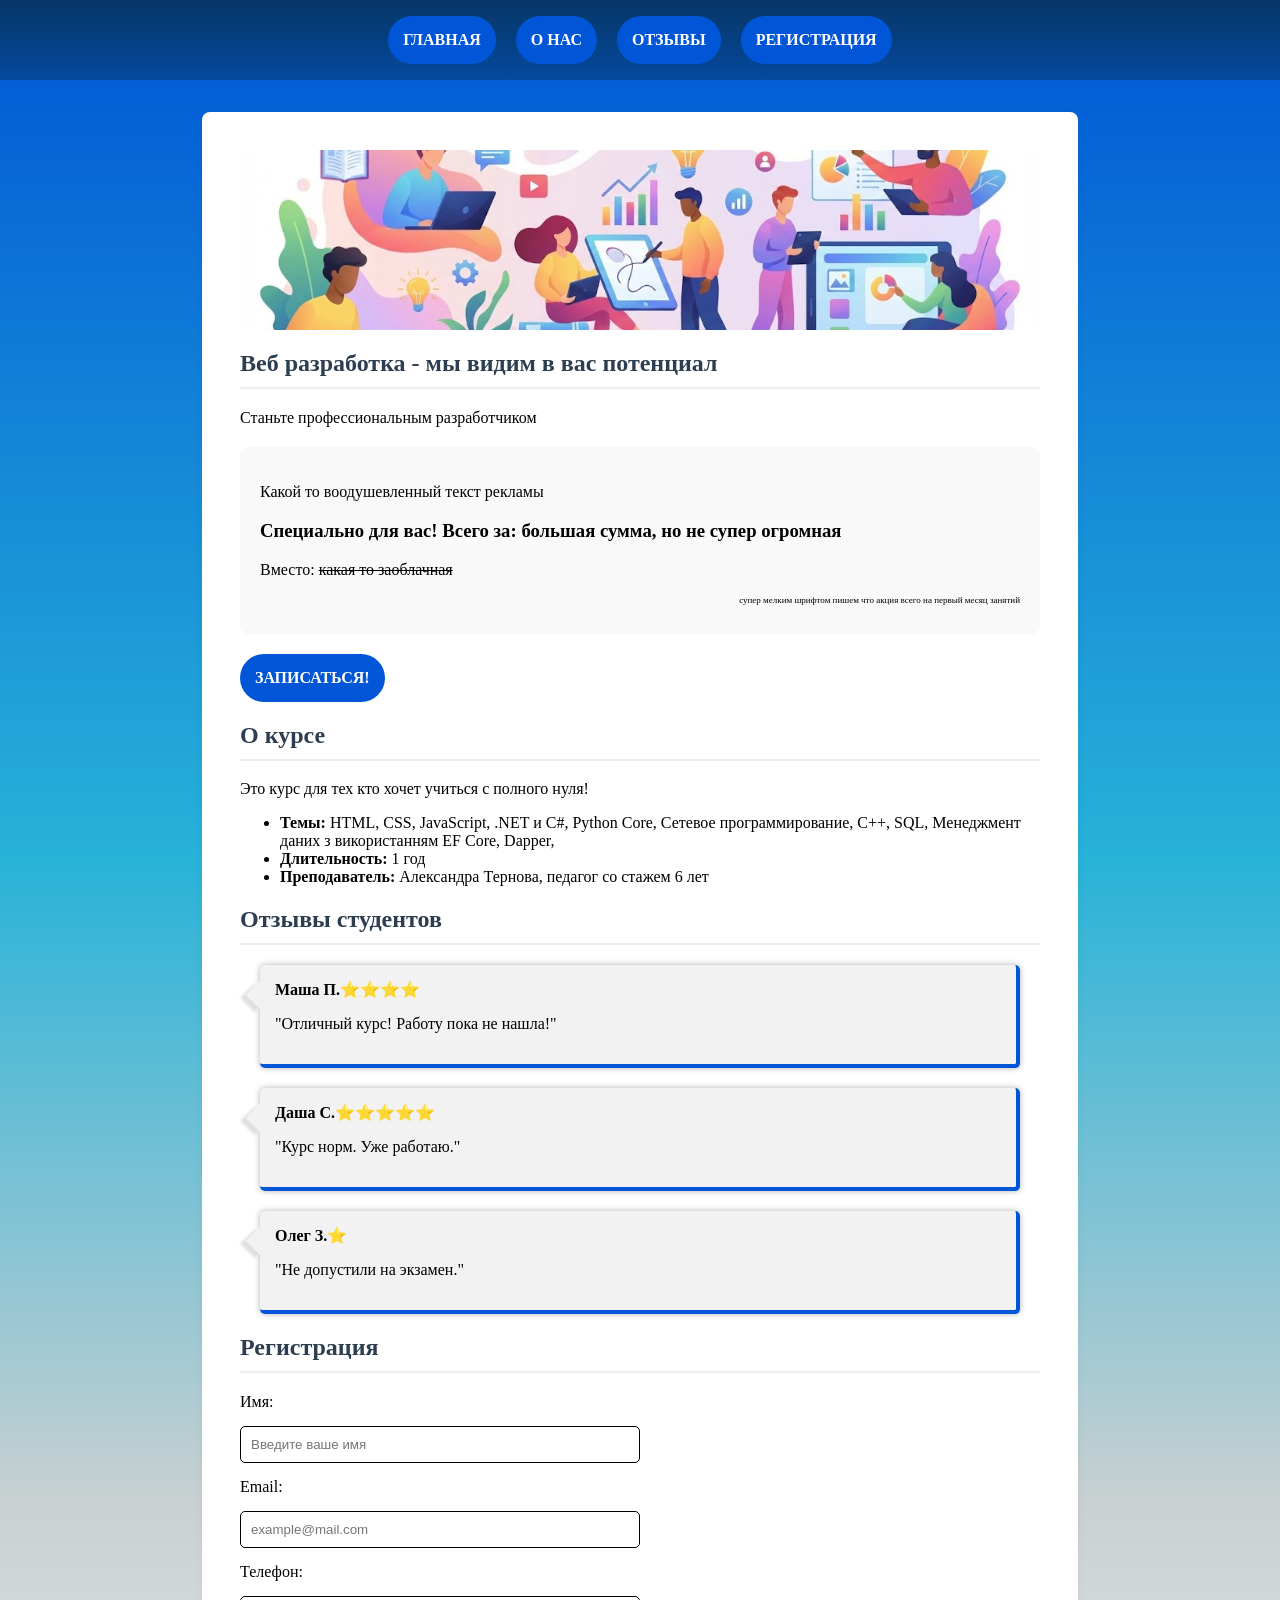
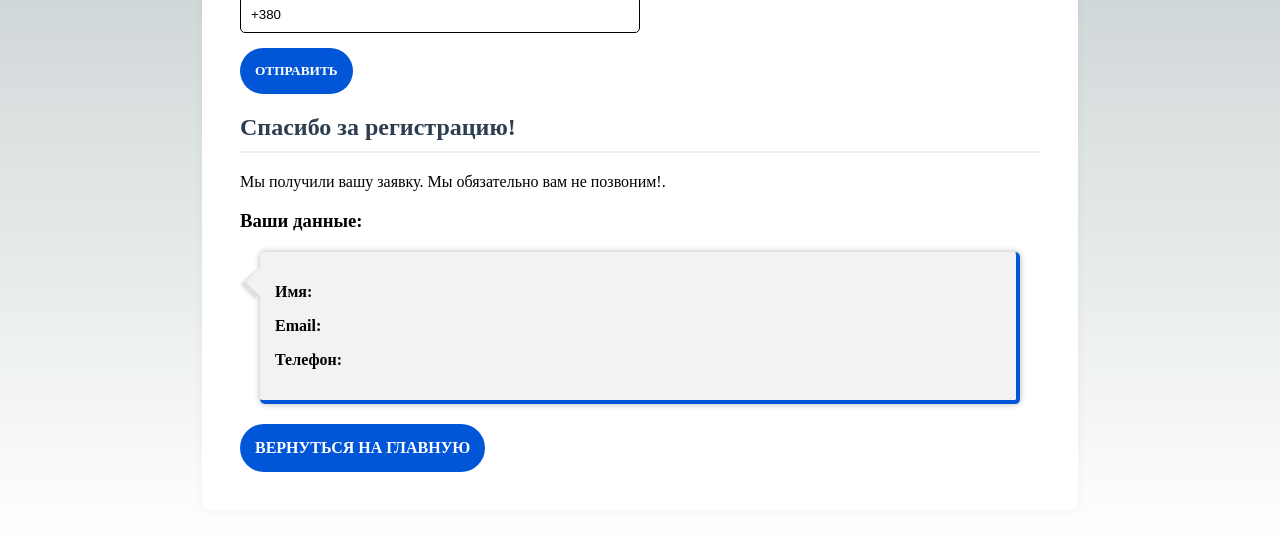
==== index.html @ f654143e "first commit" ====
<!DOCTYPE html>
<html lang="ru">

<head>
    <meta charset="UTF-8">
    <meta name="viewport" content="width=device-width, initial-scale=1.0">

    <title>SPA</title>
    <link rel="stylesheet" href="style.css">
    <script src="script.js" defer></script>
</head>

<body>
    <header>
        <nav>
            <ul class="placement">
                <li><a class = "button" href="#home">Главная</a></li>
                <li><a class = "button" href="#about">О нас</a></li>
                <li><a class = "button" href="#reviews">Отзывы</a></li>
                <li><a class = "button" href="#register">Регистрация</a></li>
            </ul>
        </nav>

    </header>
    <main id="app">
        <section id="course-block">
            <div id="image-frame">
                <img id="cource-image" src="/img/cource.jpg" alt="cousce image">
            </div>
            <h1>Веб разработка - мы видим в вас потенциал</h1>
            <p>Станьте профессиональным разработчиком</p>
            <div class="text-place">
                <p>Какой то воодушевленный текст рекламы</p>

                <h3>Специально для вас! Всего за: <b>большая сумма, но не супер огромная</b></h3>
                <p>Вместо: <s>какая то заоблачная</s></p>
                <p class="scam">супер мелким шрифтом пишем что акция всего на первый месяц занятий</p>
            </div>

            <a href="#register" class="button">Записаться!</a>
        </section>


        <section id="about-block">
            <h2> О курсе</h2>
            <p>Это курс для тех кто хочет учиться с полного нуля!</p>
            <ul>
                <li><strong>Темы: </strong>HTML, CSS, JavaScript, .NET и C#, Python Core, Сетевое программирование, C++,
                    SQL, Менеджмент даних з використанням EF Core, Dapper, </li>
                <li><strong>Длительность: </strong>1 год</li>
                <li><strong>Преподаватель: </strong> Александра Тернова, педагог со стажем 6 лет</li>
            </ul>
        </section>
        <!-- https://symbl.cc/ru/2B50/ -->
        <section id="reviews-block">
            <h2>Отзывы студентов</h2>
            <div class="card">
                <b>Маша П.</b><span>⭐⭐⭐⭐</span>
                <p>"Отличный курс! Работу пока не нашла!"</p>
            </div>
            <div class="card">
                <b>Даша С.</b><span>⭐⭐⭐⭐⭐</span>
                <p>"Курс норм. Уже работаю."</p>
            </div>
            <div class="card">
                <b>Олег З.</b><span>⭐</span>
                <p>"Не допустили на экзамен."</p>
            </div>
        </section>
        <section id="register-block">
            <h2>Регистрация</h2>
<form id="registrationForm">
                <label for="name">Имя:</label>
                <input type="text" 
                id="name" 
                name="name" 
                placeholder="Введите ваше имя" 
                required>

                <label for="email">Email:</label>
                <input type="email" 
                id="email" name="email" 
                pattern="[a-z0-9._%+-]+@[a-z0-9.-]+\.[a-z]{2,4}$" 
                placeholder="example@mail.com" 
                required>

                <label for="phone">Телефон:</label>
                <input type="tel" 
                id="phone" name="phone" 
                pattern="^\+380\d{9}$" 
                placeholder="+380..." 
                title="Формат: +380XXXXXXXXX (без пробелов и скобок)" 
                value="+380" 
                required>

                <button type="submit" class="button">Отправить</button>
            </form>
        </section>

        <section id="thanks-block">
            <h2>Спасибо за регистрацию!</h2>
            <p>Мы получили вашу заявку. Мы обязательно вам не позвоним!.</p>
            
            <h3>Ваши данные:</h3>
            <div class="card line">
                <p><strong>Имя:</strong> <span id="display-name"></span></p>
                <p><strong>Email:</strong> <span id="display-email"></span></p>
                <p><strong>Телефон:</strong> <span id="display-phone"></span></p>
            </div>
            
            <a href="#course" class="button">Вернуться на главную</a>
        </section>

    </main>
</body>
---- style.css ----
html,
body {
  box-sizing: border-box;
  margin: 0;
  padding: 0%;
}
/*https://cssgradient.io/gradient-backgrounds/*/
body {
  font-family: "Segoe UI";
  min-height: 100vh;
  background-image: linear-gradient(
    to bottom,
    #0056d6 0%,
    #27b2d8 40%,
    #c8d0d1 70%,
    white 100%
  );
}

header {
  background-image: linear-gradient(to bottom, #073766 0%, transparent 100%);
  background-size: 100% 200%;
  background-position: top center;

  position: sticky;
  top: 0;
  width: 100%;
  z-index: 1000;
  transition: background-position 0.5s ease;
  box-sizing: border-box;

  padding: 1rem 0;
}

nav ul {
  list-style: none;
  margin: 0;
  padding: 0;

  display: flex;
  justify-content: center;
  gap: 15px;
  flex-wrap: wrap;
}

main {
  max-width: 800px;
  background-color: white;
  min-height: 400px;
  border-radius: 8px;
  overflow: hidden;
  box-shadow: 0 0 10px rgba(0, 0, 0, 0.05);
  margin: 2rem auto;
  padding: 3%;
}

h1,
h2 {
  color: #2c3e50;
  border-bottom: 2px solid #eee;
  padding-bottom: 10px;
}

section {
  /* display: none; */
  padding: 20;
  animation: fadeIn 0.5s;
}

section.active {
  display: block;
}
#image-frame {
  width: 100%;
  height: 20vh;
  overflow: hidden;
}
#cource-image {
  width: 100%;
  height: 100%;
  object-fit: cover;
  object-position: center;
}
.scam {
  font-size: xx-small;
  text-align: right;
}

.placement {
  display: flex;
  justify-content: center;
  gap: 20px;
}
.text-place {
  background: #f9f9f9;
  padding: 20px;
  border-radius: 8px;
  margin: 20px 0;
}
.button {
  background-image: linear-gradient(to right, #0056d6 51%, #74a7ff 100%);
  font-family: "Segoe UI";
  border: none;
  background-size: 200% auto;
  background-position: left center;

  padding: 15px;
  width: fit-content;

  text-align: center;
  font-weight: bold;
  text-decoration: none;
  text-transform: uppercase;

  transition: 0.5s;
  color: white;
  border-radius: 30px;
  display: block;
}
.button:hover {
  background-position: right center;
}
/* https://stackoverflow.com/questions/8866736/css-speech-bubble-with-box-shadow */
.card {
  background-color: #f2f2f2;
  border-radius: 5px;
  padding: 15px;
  box-shadow: 0px 0px 6px #b2b2b2;
  margin: 20px;
  position: relative;
  border-right: 4px solid #0056d6;
  border-bottom: 4px solid #0056d6;
}
.card::after {
  content: "\00a0";
  background-color: #f2f2f2;
  width: 20px;
  height: 20px;
  position: absolute;

  top: 20px;
  left: -10px;
  transform: rotate(45deg);
  box-shadow: -2px 6px 3px rgba(178, 178, 178, 0.4);
}

form {
  display: flex;
  flex-direction: column;
  gap: 15px;
  max-width: 400px;
}
input {
  padding: 10px;
  border: 1px solid black;
  border-radius: 5px;
  font: 1rem;
}

@keyframes fadeIn {
  from {
    opacity: 0;
    transform: translateY(10px);
  }
  to {
    opacity: 1;
    transform: translateY(0);
  }
}
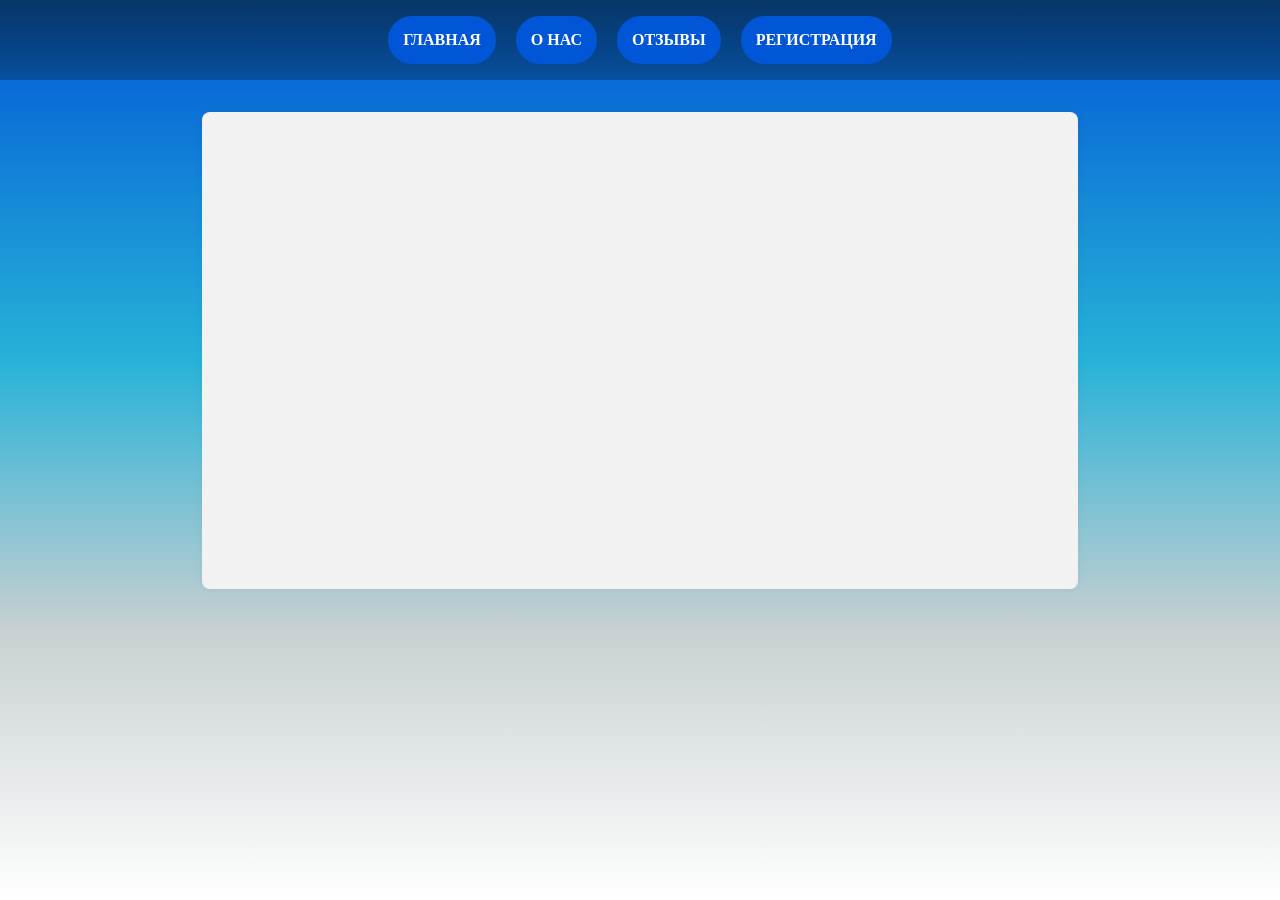
==== commit 8b81751c: "FINALLY ITS WORKINF" ====
--- a/index.html
+++ b/index.html
@@ -14,45 +14,48 @@
     <header>
         <nav>
             <ul class="placement">
-                <li><a class = "button" href="#home">Главная</a></li>
-                <li><a class = "button" href="#about">О нас</a></li>
-                <li><a class = "button" href="#reviews">Отзывы</a></li>
-                <li><a class = "button" href="#register">Регистрация</a></li>
+                <li><a class="button" href="#home">Главная</a></li>
+                <li><a class="button" href="#about">О нас</a></li>
+                <li><a class="button" href="#reviews">Отзывы</a></li>
+                <li><a class="button" href="#register">Регистрация</a></li>
             </ul>
         </nav>
 
     </header>
     <main id="app">
-        <section id="course-block">
+        <section id="home">
             <div id="image-frame">
-                <img id="cource-image" src="/img/cource.jpg" alt="cousce image">
+                <img id="cource-image" src="./img/cource.jpg" alt="cousce image">
             </div>
             <h1>Веб разработка - мы видим в вас потенциал</h1>
             <p>Станьте профессиональным разработчиком</p>
             <div class="text-place">
-                <p>Какой то воодушевленный текст рекламы</p>
+                <p>Какой то супер пупер длинный и воодушевленный текст рекламы</p>
 
-                <h3>Специально для вас! Всего за: <b>большая сумма, но не супер огромная</b></h3>
-                <p>Вместо: <s>какая то заоблачная</s></p>
-                <p class="scam">супер мелким шрифтом пишем что акция всего на первый месяц занятий</p>
+                <h3>Специально для вас! Всего за: <b>9000</b> грн</h3>
+                <p><b>Вместо:</b> <s>3000000 грн</s></p>
+                <p class="scam">Акция всего на первый месяц занятий</p>
             </div>
 
             <a href="#register" class="button">Записаться!</a>
         </section>
 
 
-        <section id="about-block">
+        <section id="about">
             <h2> О курсе</h2>
             <p>Это курс для тех кто хочет учиться с полного нуля!</p>
-            <ul>
-                <li><strong>Темы: </strong>HTML, CSS, JavaScript, .NET и C#, Python Core, Сетевое программирование, C++,
-                    SQL, Менеджмент даних з використанням EF Core, Dapper, </li>
-                <li><strong>Длительность: </strong>1 год</li>
-                <li><strong>Преподаватель: </strong> Александра Тернова, педагог со стажем 6 лет</li>
-            </ul>
+            <div class="text-place">
+                <ul>
+                    <li><strong>Темы: </strong>HTML, CSS, JavaScript, .NET и C#, Python Core, Сетевое программирование,
+                        C++,
+                        SQL, Менеджмент даних з використанням EF Core, Dapper, </li>
+                    <li><strong>Длительность: </strong>1 год</li>
+                    <li><strong>Преподаватель: </strong> Александра Тернова, педагог со стажем 6 лет</li>
+                </ul>
+            </div>
         </section>
         <!-- https://symbl.cc/ru/2B50/ -->
-        <section id="reviews-block">
+        <section id="reviews">
             <h2>Отзывы студентов</h2>
             <div class="card">
                 <b>Маша П.</b><span>⭐⭐⭐⭐</span>
@@ -67,48 +70,36 @@
                 <p>"Не допустили на экзамен."</p>
             </div>
         </section>
-        <section id="register-block">
+        <section id="register">
             <h2>Регистрация</h2>
-<form id="registrationForm">
+            <form id="registrationForm">
                 <label for="name">Имя:</label>
-                <input type="text" 
-                id="name" 
-                name="name" 
-                placeholder="Введите ваше имя" 
-                required>
+                <input type="text" id="name" name="name" placeholder="Введите ваше имя" required>
 
                 <label for="email">Email:</label>
-                <input type="email" 
-                id="email" name="email" 
-                pattern="[a-z0-9._%+-]+@[a-z0-9.-]+\.[a-z]{2,4}$" 
-                placeholder="example@mail.com" 
-                required>
+                <input type="email" id="email" name="email"
+                    pattern="[a-z0-9._%+-]+@[a-z0-9.-]+\.[a-z]{2,4}$" placeholder="example@mail.com" required>
 
                 <label for="phone">Телефон:</label>
-                <input type="tel" 
-                id="phone" name="phone" 
-                pattern="^\+380\d{9}$" 
-                placeholder="+380..." 
-                title="Формат: +380XXXXXXXXX (без пробелов и скобок)" 
-                value="+380" 
-                required>
+                <input type="tel" id="phone" name="phone" pattern="^\+380\d{9}$"
+                    placeholder="+380..." title="Формат: +380XXXXXXXXX (без пробелов и скобок)" value="+380" required>
 
                 <button type="submit" class="button">Отправить</button>
             </form>
         </section>
 
-        <section id="thanks-block">
+        <section id="thanks">
             <h2>Спасибо за регистрацию!</h2>
             <p>Мы получили вашу заявку. Мы обязательно вам не позвоним!.</p>
-            
+
             <h3>Ваши данные:</h3>
             <div class="card line">
                 <p><strong>Имя:</strong> <span id="display-name"></span></p>
                 <p><strong>Email:</strong> <span id="display-email"></span></p>
                 <p><strong>Телефон:</strong> <span id="display-phone"></span></p>
             </div>
-            
-            <a href="#course" class="button">Вернуться на главную</a>
+
+            <a href="#home" class="button">Вернуться на главную</a>
         </section>
 
     </main>
--- a/style.css
+++ b/style.css
@@ -45,7 +45,7 @@
 
 main {
   max-width: 800px;
-  background-color: white;
+  background-color: #f2f2f2;
   min-height: 400px;
   border-radius: 8px;
   overflow: hidden;
@@ -62,7 +62,7 @@
 }
 
 section {
-  /* display: none; */
+  display: none;
   padding: 20;
   animation: fadeIn 0.5s;
 }
@@ -82,6 +82,7 @@
   object-position: center;
 }
 .scam {
+  color: #b2b2b2;
   font-size: xx-small;
   text-align: right;
 }
@@ -92,7 +93,7 @@
   gap: 20px;
 }
 .text-place {
-  background: #f9f9f9;
+  background: #e6edf5;
   padding: 20px;
   border-radius: 8px;
   margin: 20px 0;
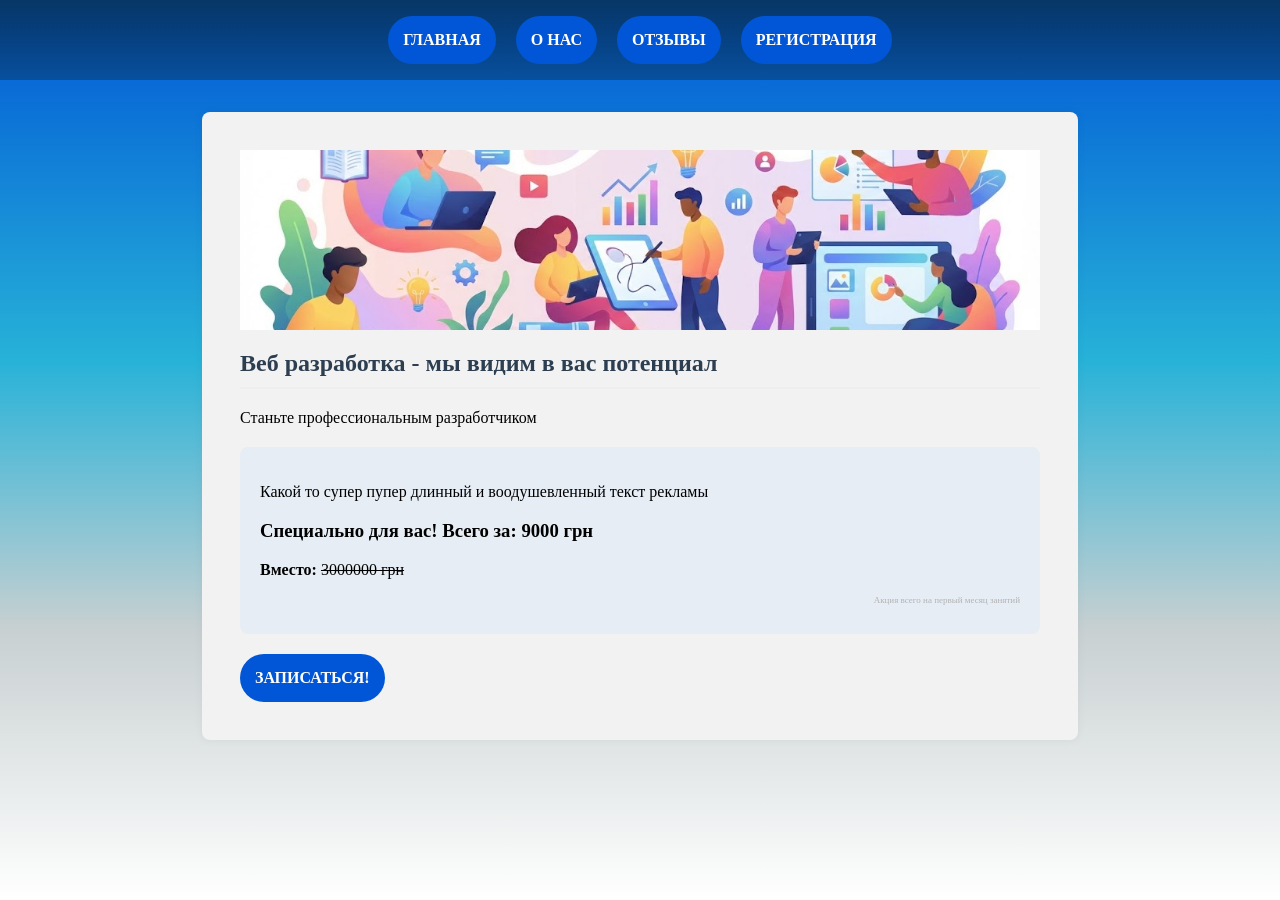
==== commit 2a72ec07: "divided into classes, added user pictures, cleaned script part" ====
--- a/index.html
+++ b/index.html
@@ -7,6 +7,8 @@
 
     <title>SPA</title>
     <link rel="stylesheet" href="style.css">
+    <script src="PageNavigate.js" defer></script>
+    <script src="RegistrationForm.js" defer></script>
     <script src="script.js" defer></script>
 </head>
 
@@ -24,8 +26,8 @@
     </header>
     <main id="app">
         <section id="home">
-            <div id="image-frame">
-                <img id="cource-image" src="./img/cource.jpg" alt="cousce image">
+            <div class="image-frame">
+                <img class="cource-image" src="./img/cource.jpg" alt="cousce image">
             </div>
             <h1>Веб разработка - мы видим в вас потенциал</h1>
             <p>Станьте профессиональным разработчиком</p>
@@ -57,17 +59,33 @@
         <!-- https://symbl.cc/ru/2B50/ -->
         <section id="reviews">
             <h2>Отзывы студентов</h2>
+
+
             <div class="card">
-                <b>Маша П.</b><span>⭐⭐⭐⭐</span>
+                <div class="image-frame-small">
+                    <img class="user-image" src="./img/userpict/user1.jpg" alt="user">
+                    <div class="user-info"> <b>Маша П.</b>
+                        <div class="stars-small">⭐⭐⭐⭐</div>
+                    </div>
+                </div>
                 <p>"Отличный курс! Работу пока не нашла!"</p>
             </div>
             <div class="card">
-                <b>Даша С.</b><span>⭐⭐⭐⭐⭐</span>
-                <p>"Курс норм. Уже работаю."</p>
-            </div>
-            <div class="card">
-                <b>Олег З.</b><span>⭐</span>
-                <p>"Не допустили на экзамен."</p>
+                <div class="image-frame-small">
+                    <img class="user-image" src="./img/userpict/user2.jpg" alt="user">
+                    <div class="user-info"> <b>Даша С.</b>
+                        <div class="stars-small">⭐⭐⭐⭐⭐</div>
+                    </div>
+                </div>
+                <p>"Норм. Работаю"</p>
+            </div>            <div class="card">
+                <div class="image-frame-small">
+                    <img class="user-image" src="./img/userpict/user3.jpg" alt="user">
+                    <div class="user-info"> <b>Олег Г.</b>
+                        <div class="stars-small">⭐</div>
+                    </div>
+                </div>
+                <p>"Курс отстой. Не допустили к экзамену за пропуски"</p>
             </div>
         </section>
         <section id="register">
@@ -77,12 +95,12 @@
                 <input type="text" id="name" name="name" placeholder="Введите ваше имя" required>
 
                 <label for="email">Email:</label>
-                <input type="email" id="email" name="email"
-                    pattern="[a-z0-9._%+-]+@[a-z0-9.-]+\.[a-z]{2,4}$" placeholder="example@mail.com" required>
+                <input type="email" id="email" name="email" pattern="[a-z0-9._%+-]+@[a-z0-9.-]+\.[a-z]{2,4}$"
+                    placeholder="example@mail.com" required>
 
                 <label for="phone">Телефон:</label>
-                <input type="tel" id="phone" name="phone" pattern="^\+380\d{9}$"
-                    placeholder="+380..." title="Формат: +380XXXXXXXXX (без пробелов и скобок)" value="+380" required>
+                <input type="tel" id="phone" name="phone" pattern="^\+380\d{9}$" placeholder="+380..."
+                    title="Формат: +380XXXXXXXXX (без пробелов и скобок)" value="+380" required>
 
                 <button type="submit" class="button">Отправить</button>
             </form>
--- a/style.css
+++ b/style.css
@@ -70,16 +70,40 @@
 section.active {
   display: block;
 }
-#image-frame {
+.image-frame {
   width: 100%;
   height: 20vh;
   overflow: hidden;
 }
-#cource-image {
+.cource-image {
   width: 100%;
   height: 100%;
   object-fit: cover;
-  object-position: center;
+  object-position:center;
+}
+.image-frame-small {
+display: flex;
+  align-items: center;
+  gap: 12px;
+  margin-bottom: 10px;
+}
+.user-info{
+display: flex;
+flex-direction: column;
+line-height: 1.2;
+}
+.stars-small{
+  font-size: 12px;
+  margin-top: 2px;
+}
+.user-image {
+  background-color: #b2b2b2;
+  width: 45px;
+  height: 45px;
+  border-radius: 50%;
+  object-fit: cover;
+  flex-shrink: 0;
+
 }
 .scam {
   color: #b2b2b2;
